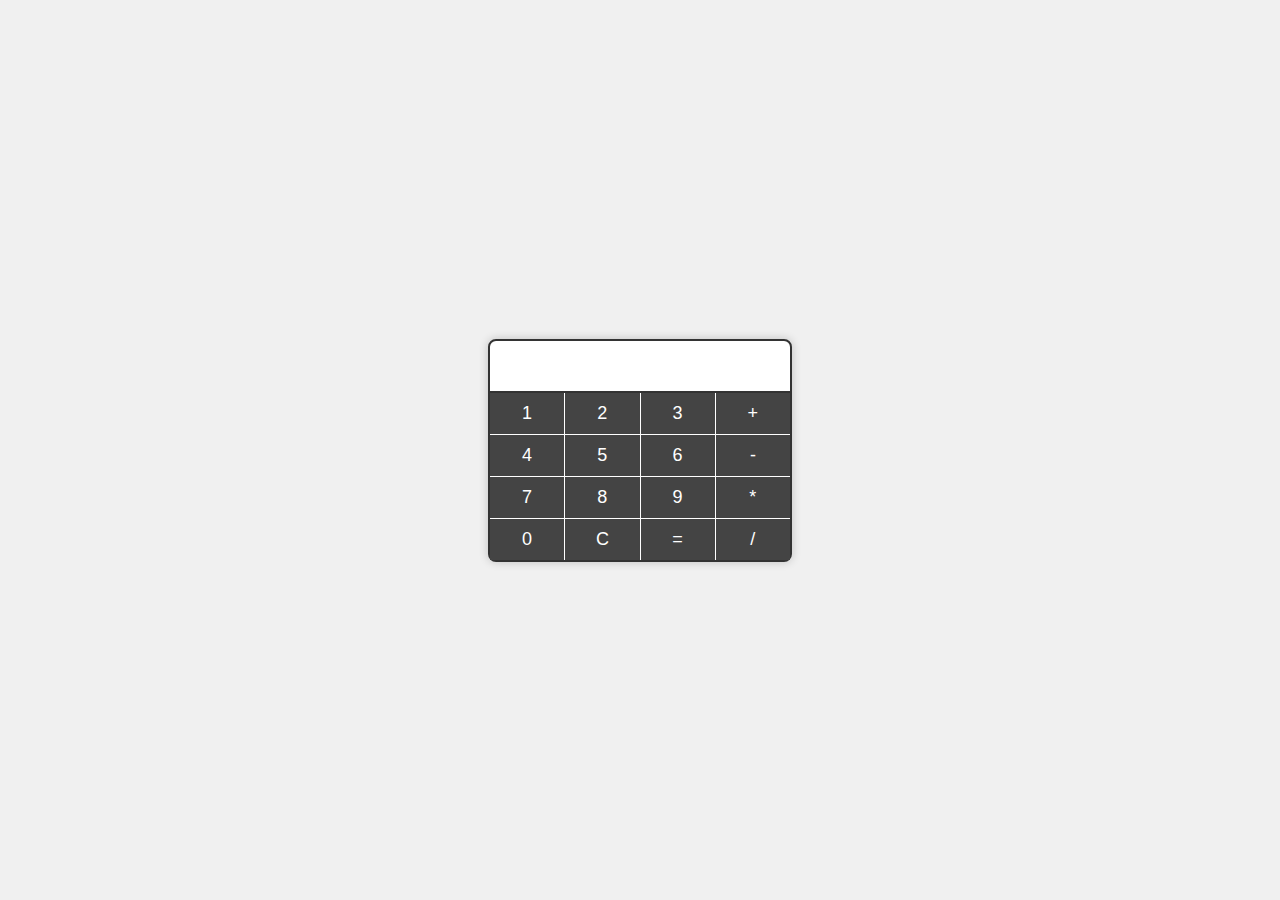
==== exo4/index.html @ 160c1da0 "exo4" ====
<!DOCTYPE html>
<html lang="en">
<head>
    <meta charset="UTF-8">
    <meta name="viewport" content="width=device-width, initial-scale=1.0">
    <title>Calculatrice Simple</title>
    <link rel="stylesheet" href="style.css">
</head>
<body>
    <div class="calculator">
        <div class="display">
            <input type="text" id="result" readonly>
        </div>
        <div class="buttons">
            <button onclick="appendToResult('1')">1</button>
            <button onclick="appendToResult('2')">2</button>
            <button onclick="appendToResult('3')">3</button>
            <button onclick="appendToResult('+')">+</button>
            <button onclick="appendToResult('4')">4</button>
            <button onclick="appendToResult('5')">5</button>
            <button onclick="appendToResult('6')">6</button>
            <button onclick="appendToResult('-')">-</button>
            <button onclick="appendToResult('7')">7</button>
            <button onclick="appendToResult('8')">8</button>
            <button onclick="appendToResult('9')">9</button>
            <button onclick="appendToResult('*')">*</button>
            <button onclick="appendToResult('0')">0</button>
            <button onclick="clearResult()">C</button>
            <button onclick="calculateResult()">=</button>
            <button onclick="appendToResult('/')">/</button>
        </div>
    </div>
    <script src="script.js"></script>
</body>
</html>
---- exo4/style.css ----
body {
    display: flex;
    justify-content: center;
    align-items: center;
    height: 100vh;
    margin: 0;
    background-color: #f0f0f0;
}

.calculator {
    border: 2px solid #333;
    border-radius: 8px;
    width: 300px;
    background-color: #fff;
    box-shadow: 0 0 10px rgba(0, 0, 0, 0.2);
}

.display {
    text-align: right;
    padding: 10px;
    border-bottom: 2px solid #333;
}

#result {
    width: 100%;
    border: none;
    font-size: 24px;
}

.buttons {
    display: grid;
    grid-template-columns: repeat(4, 1fr);
    gap: 1px;
}

button {
    border: none;
    background-color: #444;
    color: #fff;
    font-size: 18px;
    padding: 10px;
    cursor: pointer;
}

button:hover {
    background-color: #666;
}
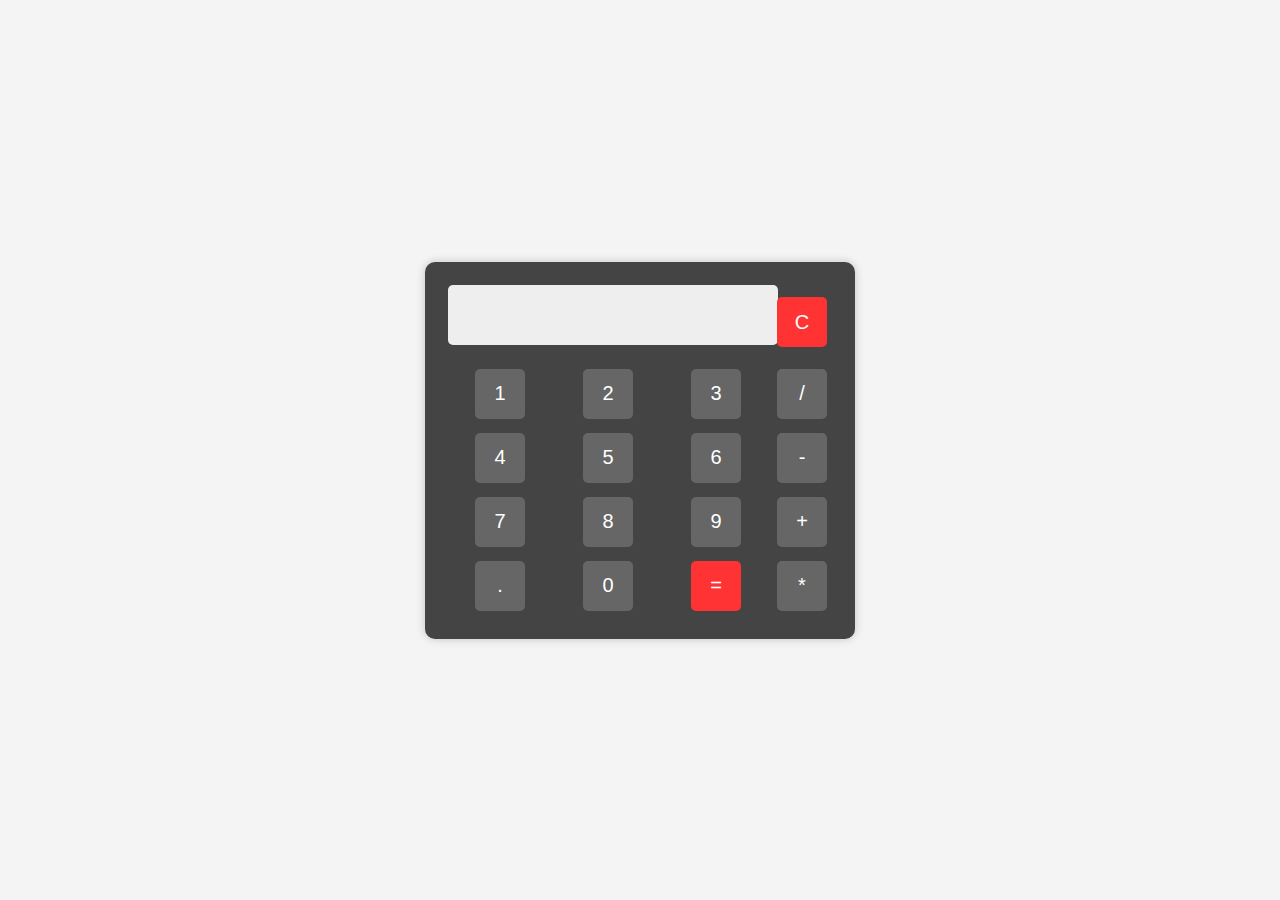
==== commit 23a25255: "exo4 Final?" ====
--- a/exo4/index.html
+++ b/exo4/index.html
@@ -1,35 +1,48 @@
 <!DOCTYPE html>
-<html lang="en">
+<html lang="fr" dir="ltr">
 <head>
-    <meta charset="UTF-8">
-    <meta name="viewport" content="width=device-width, initial-scale=1.0">
-    <title>Calculatrice Simple</title>
-    <link rel="stylesheet" href="style.css">
+<meta charset="utf-8">
+<title>calculatrice simple</title>
+<link rel="stylesheet" href="style.css">
 </head>
+
 <body>
-    <div class="calculator">
-        <div class="display">
-            <input type="text" id="result" readonly>
-        </div>
-        <div class="buttons">
-            <button onclick="appendToResult('1')">1</button>
-            <button onclick="appendToResult('2')">2</button>
-            <button onclick="appendToResult('3')">3</button>
-            <button onclick="appendToResult('+')">+</button>
-            <button onclick="appendToResult('4')">4</button>
-            <button onclick="appendToResult('5')">5</button>
-            <button onclick="appendToResult('6')">6</button>
-            <button onclick="appendToResult('-')">-</button>
-            <button onclick="appendToResult('7')">7</button>
-            <button onclick="appendToResult('8')">8</button>
-            <button onclick="appendToResult('9')">9</button>
-            <button onclick="appendToResult('*')">*</button>
-            <button onclick="appendToResult('0')">0</button>
-            <button onclick="clearResult()">C</button>
-            <button onclick="calculateResult()">=</button>
-            <button onclick="appendToResult('/')">/</button>
-        </div>
-    </div>
-    <script src="script.js"></script>
+
+<table class="calculator" >
+<tr>
+<td colspan="3"> <input class="display-box" type="text" id="result" disabled /> </td>
+
+<td> <input type="button" value="C" onclick="clearScreen()" id="btn" /> </td>
+</tr>
+<tr>
+<td> <input type="button" value="1" onclick="display('1')" /> </td>
+<td> <input type="button" value="2" onclick="display('2')" /> </td>
+<td> <input type="button" value="3" onclick="display('3')" /> </td>
+<td> <input type="button" value="/" onclick="display('/')" /> </td>
+</tr>
+<tr>
+<td> <input type="button" value="4" onclick="display('4')" /> </td>
+<td> <input type="button" value="5" onclick="display('5')" /> </td>
+<td> <input type="button" value="6" onclick="display('6')" /> </td>
+<td> <input type="button" value="-" onclick="display('-')" /> </td>
+</tr>
+<tr>
+<td> <input type="button" value="7" onclick="display('7')" /> </td>
+<td> <input type="button" value="8" onclick="display('8')" /> </td>
+<td> <input type="button" value="9" onclick="display('9')" /> </td>
+<td> <input type="button" value="+" onclick="display('+')" /> </td>
+</tr>
+<tr>
+<td> <input type="button" value="." onclick="display('.')" /> </td>
+<td> <input type="button" value="0" onclick="display('0')" /> </td>
+
+<td> <input type="button" value="=" onclick="calculate()" id="btn" /> </td>
+<td> <input type="button" value="*" onclick="display('*')" /> </td>
+</tr>
+</table>
+
+<script type="text/javascript" src="script.js"></script>
+
 </body>
-</html>
+
+</html>--- a/exo4/style.css
+++ b/exo4/style.css
@@ -1,47 +1,58 @@
+/* styles.css */
+
 body {
+    font-family: Arial, sans-serif;
+    background-color: #f4f4f4;
+    margin: 0;
     display: flex;
     justify-content: center;
     align-items: center;
     height: 100vh;
-    margin: 0;
-    background-color: #f0f0f0;
 }
 
 .calculator {
-    border: 2px solid #333;
-    border-radius: 8px;
-    width: 300px;
-    background-color: #fff;
+    background-color: #444;
+    border-radius: 10px;
+    padding: 20px;
     box-shadow: 0 0 10px rgba(0, 0, 0, 0.2);
+    text-align: center;
 }
 
-.display {
-    text-align: right;
-    padding: 10px;
-    border-bottom: 2px solid #333;
+.display-box {
+    width: 100%;
+    height: 50px;
+    font-size: 24px;
+    margin-bottom: 15px;
+    background-color: #eee;
+    border: none;
+    border-radius: 5px;
+    padding: 5px;
 }
 
-#result {
-    width: 100%;
+input[type="button"] {
+    width: 50px;
+    height: 50px;
+    font-size: 20px;
+    margin: 5px;
+    cursor: pointer;
+    background-color: #666;
+    color: #fff;
     border: none;
-    font-size: 24px;
+    border-radius: 5px;
+    transition: background-color 0.3s;
 }
 
-.buttons {
-    display: grid;
-    grid-template-columns: repeat(4, 1fr);
-    gap: 1px;
+input[type="button"]:hover {
+    background-color: #333;
 }
 
-button {
+#btn {
+    background-color: #ff3333;
+    color: #fff;
     border: none;
-    background-color: #444;
-    color: #fff;
-    font-size: 18px;
-    padding: 10px;
-    cursor: pointer;
+    border-radius: 5px;
 }
 
-button:hover {
-    background-color: #666;
+#btn:hover {
+    background-color: #ff0000;
 }
